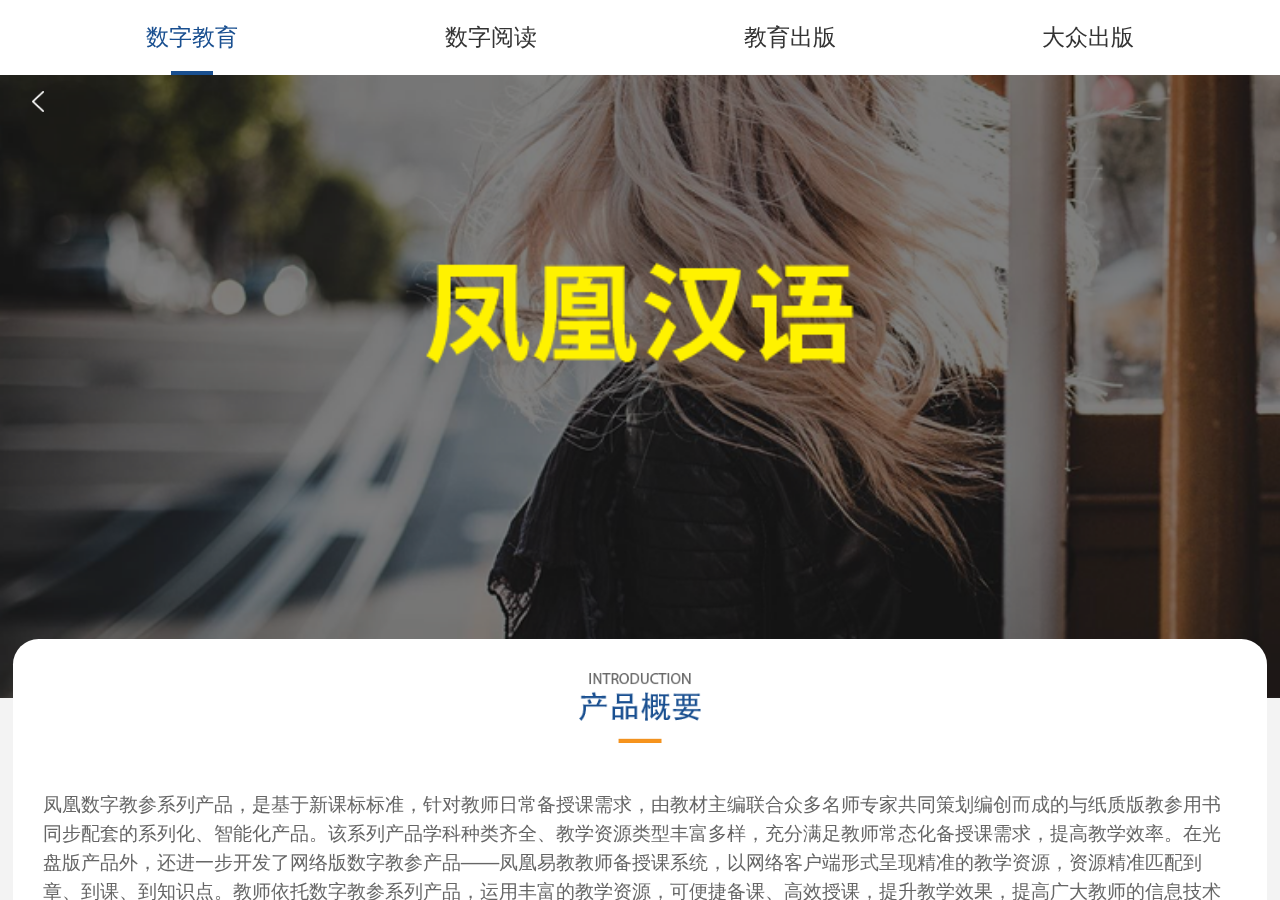
==== index.html @ cc15a76e "111" ====
<!DOCTYPE HTML>
<html>
<head>
<meta charset="utf-8">
<meta name="viewport" content="width=device-width, initial-scale=1, maximum-scale=1, user-scalable=no">
<meta content="yes" name="apple-mobile-web-app-capable" />
<meta content="black" name="apple-mobile-web-app-status-bar-style" />
<title>凤凰传媒</title>
<meta name="description" content="">
<meta name="keywords" content="">
<script type="text/javascript" src="common/adaptation.js"></script>
<link rel="stylesheet" href="common/swiper.min.css">
<link rel="stylesheet" type="text/css" href="css/index.css"/>
</head>
<body>
	<div class="top-bar">
		<div class="swiper-container" id="nav">
			<div class="swiper-wrapper">
				<div class="swiper-slide">
					<span style="color:rgba(25,79,144,1);">数字教育</span>
				</div>
				<div class="swiper-slide">
					<span>数字阅读</span>
				</div>
				<div class="swiper-slide">
					<span>教育出版</span>
				</div>
				<div class="swiper-slide">
					<span>大众出版</span>
				</div>
				<div class="bar">
					<div class="color"></div>
				</div>
			</div>
		</div>
	</div>
	<div class="swiper-container" id="page">
		<div class="swiper-wrapper">
			<div class="swiper-slide slidepage">
				<div class="swiper-container scroll">
				<div class="swiper-wrapper">
					<div class="swiper-slide slidescroll">
						<div class="banner-box">
							<div class="back">
								<img src="images/back.png" >
							</div>
							<div class="banner">
								<img src="images/banner.png" alt="" width="100%">
							</div>
						</div>
						<div class="main-content">
							<div class="item-box item01">
								<div class="title"><img src="images/title01.png" alt=""></div>
								<p>凤凰数字教参系列产品，是基于新课标标准，针对教师日常备授课需求，由教材主编联合众多名师专家共同策划编创而成的与纸质版教参用书同步配套的系列化、智能化产品。该系列产品学科种类齐全、教学资源类型丰富多样，充分满足教师常态化备授课需求，提高教学效率。在光盘版产品外，还进一步开发了网络版数字教参产品——凤凰易教教师备授课系统，以网络客户端形式呈现精准的教学资源，资源精准匹配到章、到课、到知识点。教师依托数字教参系列产品，运用丰富的教学资源，可便捷备课、高效授课，提升教学效果，提高广大教师的信息技术应用能力。</p>
							</div>
							<div class="item-box item02">
								<video width="100%" height="" poster="images/video.png" src="http://clips.vorwaerts-gmbh.de/big_buck_bunny.mp4" controls></video>
								<h5>凤凰汉语</h5>
							</div>
							<div class="item-box item03">
								<div class="title"><img src="images/title02.png" alt=""></div>
								<div class="swiper-container-index01">
									<div class="swiper-wrapper">
										<div class="swiper-slide"><a href="#"><img src="images/img01.jpg" alt="" width="100%" /></a></div>
										<div class="swiper-slide"><a href="#"><img src="images/img02.jpg" alt="" width="100%" /></a></div>
										<div class="swiper-slide"><a href="#"><img src="images/img01.jpg" alt="" width="100%" /></a></div>
										<div class="swiper-slide"><a href="#"><img src="images/img02.jpg" alt="" width="100%" /></a></div>
									</div>
								</div>
								<div class="detail-box">
									<p>《凤凰汉语》是凤凰出版传媒集团联合美国佩斯大学孔子学院及南京师范大学精心策划、共同打造的一套供外国人学习汉语、了解汉语文化的软件产品。</p>
									<p>为了展示APP程序的互动性，产品包含“对话”“书写”“发音”“小贴士”“语法”“游戏”六个模块。</p>
									<h6>对话”模块</h6>
									<p>采用真人实景拍摄的会话视频，学习者可自主选择字幕语言，通过观看，营造身临其境的感觉；</p>
									<h6>“书写”模块</h6>
									<p>学习者可调整笔触粗细和颜色，书写所选择的汉字，使汉字书写有序又简单；</p>
									<h6>“发音”模块</h6>
									<p>生词配有相应图片及例句，并配有标准发音；</p>
									<h6>“小贴士”模块</h6>
									<p>介绍中国文化知识例如汉字的故事等，让学习者进一步了解中国文化；</p>
									<h6>“语法”模块</h6>
									<p>部分的中英文对比讲解，让语法学习变得简单易懂；</p>
									<h6>“游戏”模块</h6>
									<p>每课配两到三款游戏，帮助学习者巩固该课所学内容。</p>
							
								</div>
							</div>
							<div class="item-box item04">
								<div class="title"><img src="images/title03.png" alt=""></div>
								<div class="swiper-container-index02">
									<div class="swiper-wrapper">
										<div class="swiper-slide"><a href="#"><img src="images/suc-img01.png" alt="" width="100%" /></a><p>意大利威尼斯</p></div>
										<div class="swiper-slide"><a href="#"><img src="images/suc-img01.png" alt="" width="100%" /></a><p>意大利威尼斯</p></div>
										<div class="swiper-slide"><a href="#"><img src="images/suc-img01.png" alt="" width="100%" /></a><p>意大利威尼斯</p></div>
										<div class="swiper-slide"><a href="#"><img src="images/suc-img01.png" alt="" width="100%" /></a><p>意大利威尼斯</p></div>
									</div>
								</div>
							</div>
							<div class="bottom-item">
								<img src="images/ewm.png" alt="">
								<p>凤凰汉语IPAD <br>ios端</p>
							</div>
						</div>
					</div>
				</div>
			</div>
			</div>
			<div class="swiper-slide slidepage">
				<div class="swiper-container scroll">
					<div class="swiper-wrapper">
					<div class="swiper-slide slidescroll">slide1</div></div>
				</div>
			</div>
			<div class="swiper-slide slidepage">
				<div class="swiper-container scroll">
					<div class="swiper-wrapper">
					<div class="swiper-slide slidescroll">slide2</div></div>
				</div>
			</div>
			<div class="swiper-slide slidepage">
				<div class="swiper-container scroll">
					<div class="swiper-wrapper">
					<div class="swiper-slide slidescroll">slide3</div></div>
				</div>
			</div>
		</div>
	</div>
	
	
	
	
	
	
	
</div>
<script type="text/javascript" src="common/jquery-2.2.4.min.js"></script>
<script type="text/javascript" src="common/swiper.min.js"></script>
<script type="text/javascript" src="js/index.js"></script>
<script type="text/javascript">
	$(function(){
		var swiper01 = new Swiper('.swiper-container-index01', {
			slidesPerView: 2.5,
			spaceBetween: 5
		});
		
		var swiper02 = new Swiper('.swiper-container-index02', {
			effect: 'coverflow',
			grabCursor: true,
			initialSlide :1,
			centeredSlides: true,
			slidesPerView: 'auto',
			loop:true,
			coverflowEffect: {
				rotate: 50,
				stretch: 100,
				depth: 200,
				modifier: 1,
				slideShadows : false,
				
			},
// 			pagination: {
// 				el: '.swiper-pagination',
// 				renderBullet: function (index, className) {
// 				switch(index){
// 					case 0:text='意大利威尼斯';break;
// 					case 1:text='意大利威尼斯';break;
// 					case 2:text='意大利威尼斯';break;
// 					case 3:text='意大利威尼斯';break;
// 				  }
// 				  return '<span class="' + className + '">' + text + '</span>';}
// 			},
		});
	})
</script>
</body>
</html>
---- css/index.css ----
*{margin: 0; padding: 0;}
html,body{height: 100%;}
body{height: 100%;min-width: 320px;line-height: 1.5;color: #666;position: relative;font-family: Arial,"Microsoft Yahei";background: #f3f3f3;}
table {border-collapse:collapse;border-spacing:0}
h1,h2,h3,h4,h5,h6{font-size:100%;font-weight: normal;}
ul,ol,li{list-style:none}
em,i{font-style:normal}
img{border:0;}
input,img{vertical-align:middle; font-family:Tahoma,Microsoft Yahei;border: none;}
input:focus{outline:none;}
a{color:#666;text-decoration:none;}
*{-webkit-tap-highlight-color: rgba(0,0,0,0);padding: 0;margin: 0;}
input,button,select,textarea{outline:none;-webkit-appearance:none;}
textarea{resize:none;} 
input::-webkit-outer-spin-button,input::-webkit-inner-spin-button {-webkit-appearance: none;}
div{box-sizing: border-box;}

.top-bar{width: 100%;height: 2.3466rem;line-height: 2.3466rem;font-size: 0.7245rem;font-family: "microsoft yahei";padding: 0 1.3333rem;position: absolute;top: 0;background: #fff;z-index: 9;}
.top-bar .swiper-container{height: 100%;}
.top-bar .swiper-wrapper .swiper-slide{float: left;width: 25%;text-align: center;color: #333333;}
#nav .bar{color: #194f90;position: absolute;bottom: 0;height: 0.1333rem;}
#nav .bar .color{width: 1.3333rem;height: 0.1333rem;background: #194f90;margin: 0 auto;}
.banner-box .back{position: absolute;top: 1rem;left: 1rem;width: 0.3733rem;}
.banner-box .back img{width: 100%;}

#page{height:100%}
#page .slidepage{height: 100%;}
.scroll{height: 100%;}
.slidescroll{height: auto;}
.main-content{padding: 0 0.4rem;position: relative;margin-top: -1.8666rem;}
.main-content .item-box{width: 100%;border-radius: 0.8rem;background: #fff;padding: 1.0666rem 0.9333rem 0;text-align: center;margin-bottom: 0.8rem;}
.main-content .item-box .title img{width: 3.8133rem;}
.main-content .item-box.item01 p{font-size: 0.6037rem;margin-top: 1.4933rem;padding-bottom: 2.8266rem;text-align: left;}
.main-content .item-box.item02 h5{font-size: 0.6037rem;color: #333;padding: 1.0666rem 0;}
.main-content .item-box.item03{}
.main-content .item-box.item03 .swiper-container-index01{width: 100%;overflow: hidden;margin-top: 1.6rem;}
.main-content .item-box.item03 .detail-box {margin-top: 1.8133rem;padding-bottom: 2.6666rem;}
.main-content .item-box.item03 .detail-box p{font-size: 0.6037rem;color: #333;text-align: left;}
.main-content .item-box.item03 .detail-box h6{text-align: left;color: #194f90;font-size: 0.7245rem;margin-top: 0.8rem;}
.main-content .item-box.item04{padding-bottom: 1.0666rem;}
.main-content .item-box.item04 .swiper-container-index02{margin-top: 1.6rem;text-align: center;width: 95%;overflow: hidden;}
.main-content .item-box.item04 .swiper-container-index02 .swiper-wrapper{margin: 0 auto;}
.main-content .item-box.item04 .swiper-container-index02 .swiper-wrapper .swiper-slide{width: 90%;}
.main-content .item-box.item04 .swiper-container-index02 .swiper-wrapper .swiper-slide.swiper-slide-active img{box-shadow: 7px 8px 22px -3px #a4a3a3;}
.main-content .item-box.item04 .swiper-container-index02 .swiper-wrapper .swiper-slide p{margin-top: 1.333rem;display: none;}
.main-content .item-box.item04 .swiper-container-index02 .swiper-wrapper .swiper-slide.swiper-slide-active p{display: block;font-size: 0.6037rem}
.main-content .bottom-item{width: 100%;height: 9.76rem;background: #194f90;text-align: center;border-top-left-radius: 0.8rem;border-top-right-radius: 0.8rem;margin-bottom: 0;}
.main-content .bottom-item img{width: 4.96rem;height: 4.96rem;margin-top: 1.3333rem;}
.main-content .bottom-item p{font-size: 0.6rem;color: #fff;line-height: 0.8rem;margin-top: 0.32rem;}
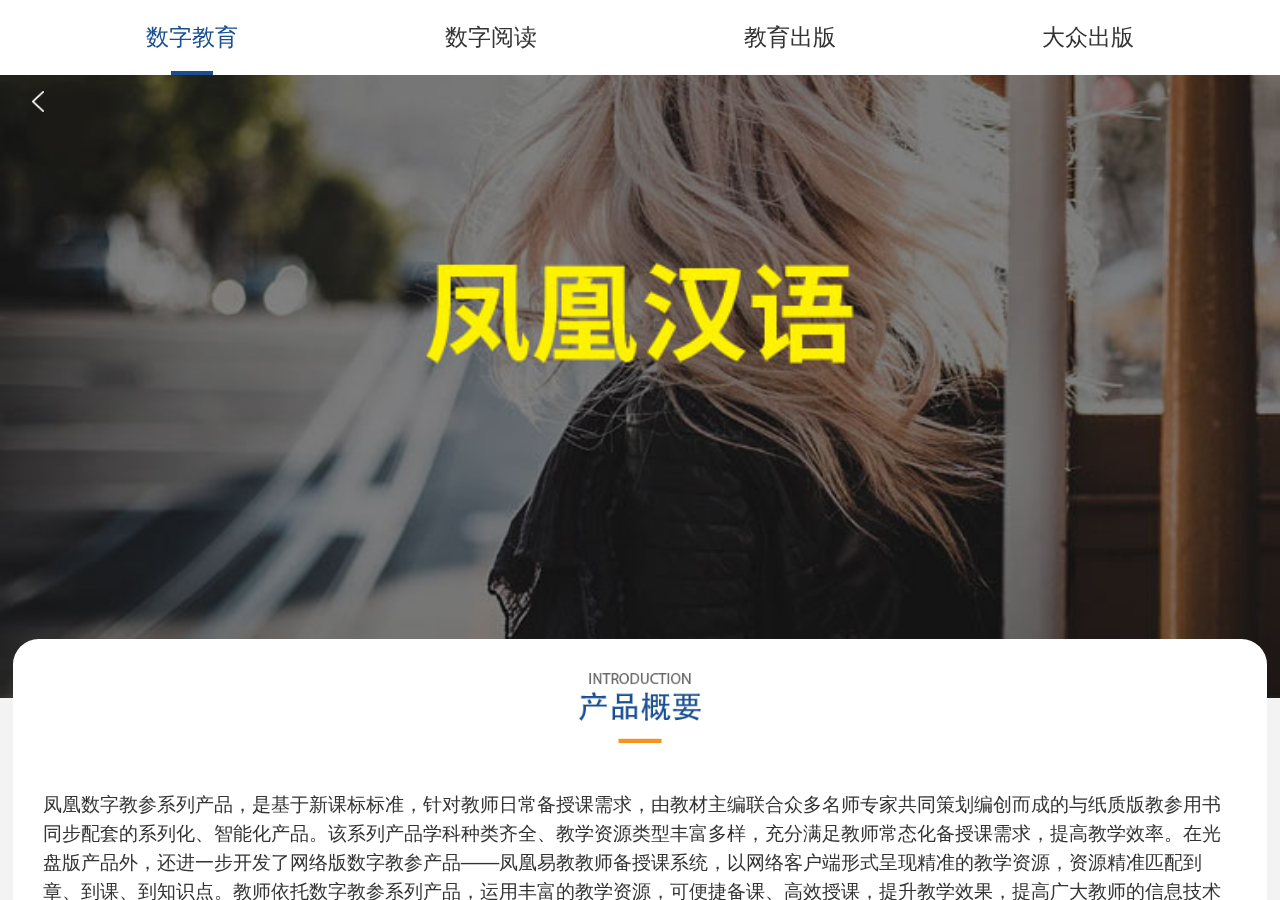
==== commit 428ded64: "22222" ====
--- a/index.html
+++ b/index.html
@@ -45,7 +45,7 @@
 								<img src="images/back.png" >
 							</div>
 							<div class="banner">
-								<img src="images/banner.png" alt="" width="100%">
+								<img src="images/banner.jpg"" width="100%">
 							</div>
 						</div>
 						<div class="main-content">
@@ -63,9 +63,11 @@
 									<div class="swiper-wrapper">
 										<div class="swiper-slide"><a href="#"><img src="images/img01.jpg" alt="" width="100%" /></a></div>
 										<div class="swiper-slide"><a href="#"><img src="images/img02.jpg" alt="" width="100%" /></a></div>
-										<div class="swiper-slide"><a href="#"><img src="images/img01.jpg" alt="" width="100%" /></a></div>
-										<div class="swiper-slide"><a href="#"><img src="images/img02.jpg" alt="" width="100%" /></a></div>
+										<div class="swiper-slide"><a href="#"><img src="images/img03.jpg" alt="" width="100%" /></a></div>
+										<div class="swiper-slide"><a href="#"><img src="images/img04.jpg" alt="" width="100%" /></a></div>
 									</div>
+									<!-- Add Pagination -->
+									<div class="swiper-pagination"></div>
 								</div>
 								<div class="detail-box">
 									<p>《凤凰汉语》是凤凰出版传媒集团联合美国佩斯大学孔子学院及南京师范大学精心策划、共同打造的一套供外国人学习汉语、了解汉语文化的软件产品。</p>
@@ -89,16 +91,17 @@
 								<div class="title"><img src="images/title03.png" alt=""></div>
 								<div class="swiper-container-index02">
 									<div class="swiper-wrapper">
-										<div class="swiper-slide"><a href="#"><img src="images/suc-img01.png" alt="" width="100%" /></a><p>意大利威尼斯</p></div>
-										<div class="swiper-slide"><a href="#"><img src="images/suc-img01.png" alt="" width="100%" /></a><p>意大利威尼斯</p></div>
-										<div class="swiper-slide"><a href="#"><img src="images/suc-img01.png" alt="" width="100%" /></a><p>意大利威尼斯</p></div>
-										<div class="swiper-slide"><a href="#"><img src="images/suc-img01.png" alt="" width="100%" /></a><p>意大利威尼斯</p></div>
+										<div class="swiper-slide"><a href="#"><img src="images/suc01.jpg" alt="" width="100%" /></a><p>凤凰智慧校园平台建设方案</p></div>
+										<div class="swiper-slide"><a href="#"><img src="images/suc02.jpg" alt="" width="100%" /></a><p>凤凰智慧校园平台建设方案</p></div>
+										<div class="swiper-slide"><a href="#"><img src="images/suc03.jpg" alt="" width="100%" /></a><p>凤凰智慧课堂解决方案</p></div>
+										<!-- <div class="swiper-slide"><a href="#"><img src="images/suc-img01.png" alt="" width="100%" /></a><p>意大利威尼斯</p></div> -->
 									</div>
 								</div>
 							</div>
 							<div class="bottom-item">
 								<img src="images/ewm.png" alt="">
-								<p>凤凰汉语IPAD <br>ios端</p>
+								<p>凤凰汉语IPAD</p>
+								<p>ios端</p>
 							</div>
 						</div>
 					</div>
@@ -108,29 +111,23 @@
 			<div class="swiper-slide slidepage">
 				<div class="swiper-container scroll">
 					<div class="swiper-wrapper">
-					<div class="swiper-slide slidescroll">slide1</div></div>
+					<div class="swiper-slide slidescroll">数字阅读</div></div>
 				</div>
 			</div>
 			<div class="swiper-slide slidepage">
 				<div class="swiper-container scroll">
 					<div class="swiper-wrapper">
-					<div class="swiper-slide slidescroll">slide2</div></div>
+					<div class="swiper-slide slidescroll">教育出版</div></div>
 				</div>
 			</div>
 			<div class="swiper-slide slidepage">
 				<div class="swiper-container scroll">
 					<div class="swiper-wrapper">
-					<div class="swiper-slide slidescroll">slide3</div></div>
+					<div class="swiper-slide slidescroll">大众出版</div></div>
 				</div>
 			</div>
 		</div>
 	</div>
-	
-	
-	
-	
-	
-	
 	
 </div>
 <script type="text/javascript" src="common/jquery-2.2.4.min.js"></script>
@@ -139,8 +136,17 @@
 <script type="text/javascript">
 	$(function(){
 		var swiper01 = new Swiper('.swiper-container-index01', {
-			slidesPerView: 2.5,
-			spaceBetween: 5
+			effect: 'cube',
+			grabCursor: true,
+			cubeEffect: {
+				shadow: true,
+				slideShadows: false,
+				shadowOffset: 100,
+				shadowScale: 3,
+			},
+			pagination: {
+				el: '.swiper-pagination',
+			},
 		});
 		
 		var swiper02 = new Swiper('.swiper-container-index02', {
@@ -157,18 +163,7 @@
 				modifier: 1,
 				slideShadows : false,
 				
-			},
-// 			pagination: {
-// 				el: '.swiper-pagination',
-// 				renderBullet: function (index, className) {
-// 				switch(index){
-// 					case 0:text='意大利威尼斯';break;
-// 					case 1:text='意大利威尼斯';break;
-// 					case 2:text='意大利威尼斯';break;
-// 					case 3:text='意大利威尼斯';break;
-// 				  }
-// 				  return '<span class="' + className + '">' + text + '</span>';}
-// 			},
+			}
 		});
 	})
 </script>
--- a/css/index.css
+++ b/css/index.css
@@ -1,6 +1,6 @@
-*{margin: 0; padding: 0;}
-html,body{height: 100%;}
-body{height: 100%;min-width: 320px;line-height: 1.5;color: #666;position: relative;font-family: Arial,"Microsoft Yahei";background: #f3f3f3;}
+*{margin: 0; padding: 0;webkit-overflow-scrolling: touch;}
+html,body{height: 100%;min-height: 100%;}
+body{height: 100%;min-width: 320px;line-height: 1.5;color: #333;position: relative;font-family: Arial,"Microsoft Yahei";background: #f3f3f3;}
 table {border-collapse:collapse;border-spacing:0}
 h1,h2,h3,h4,h5,h6{font-size:100%;font-weight: normal;}
 ul,ol,li{list-style:none}
@@ -30,11 +30,12 @@
 .main-content{padding: 0 0.4rem;position: relative;margin-top: -1.8666rem;}
 .main-content .item-box{width: 100%;border-radius: 0.8rem;background: #fff;padding: 1.0666rem 0.9333rem 0;text-align: center;margin-bottom: 0.8rem;}
 .main-content .item-box .title img{width: 3.8133rem;}
-.main-content .item-box.item01 p{font-size: 0.6037rem;margin-top: 1.4933rem;padding-bottom: 2.8266rem;text-align: left;}
+.main-content .item-box.item01 p{font-size: 0.6037rem;margin-top: 1.4933rem;padding-bottom: 2.8266rem;text-align: left;color: #333;}
 .main-content .item-box.item02 h5{font-size: 0.6037rem;color: #333;padding: 1.0666rem 0;}
 .main-content .item-box.item03{}
-.main-content .item-box.item03 .swiper-container-index01{width: 100%;overflow: hidden;margin-top: 1.6rem;}
-.main-content .item-box.item03 .detail-box {margin-top: 1.8133rem;padding-bottom: 2.6666rem;}
+.main-content .item-box.item03 .swiper-container-index01{width: 100%;overflow: hidden;margin-top: 0.5rem;height: 17rem;}
+.main-content .item-box.item03 .swiper-container-index01 .swiper-slide{background-position: center;background-size: cover;}
+.main-content .item-box.item03 .detail-box {margin-top: 0.8rem;padding-bottom: 2.6666rem;}
 .main-content .item-box.item03 .detail-box p{font-size: 0.6037rem;color: #333;text-align: left;}
 .main-content .item-box.item03 .detail-box h6{text-align: left;color: #194f90;font-size: 0.7245rem;margin-top: 0.8rem;}
 .main-content .item-box.item04{padding-bottom: 1.0666rem;}
